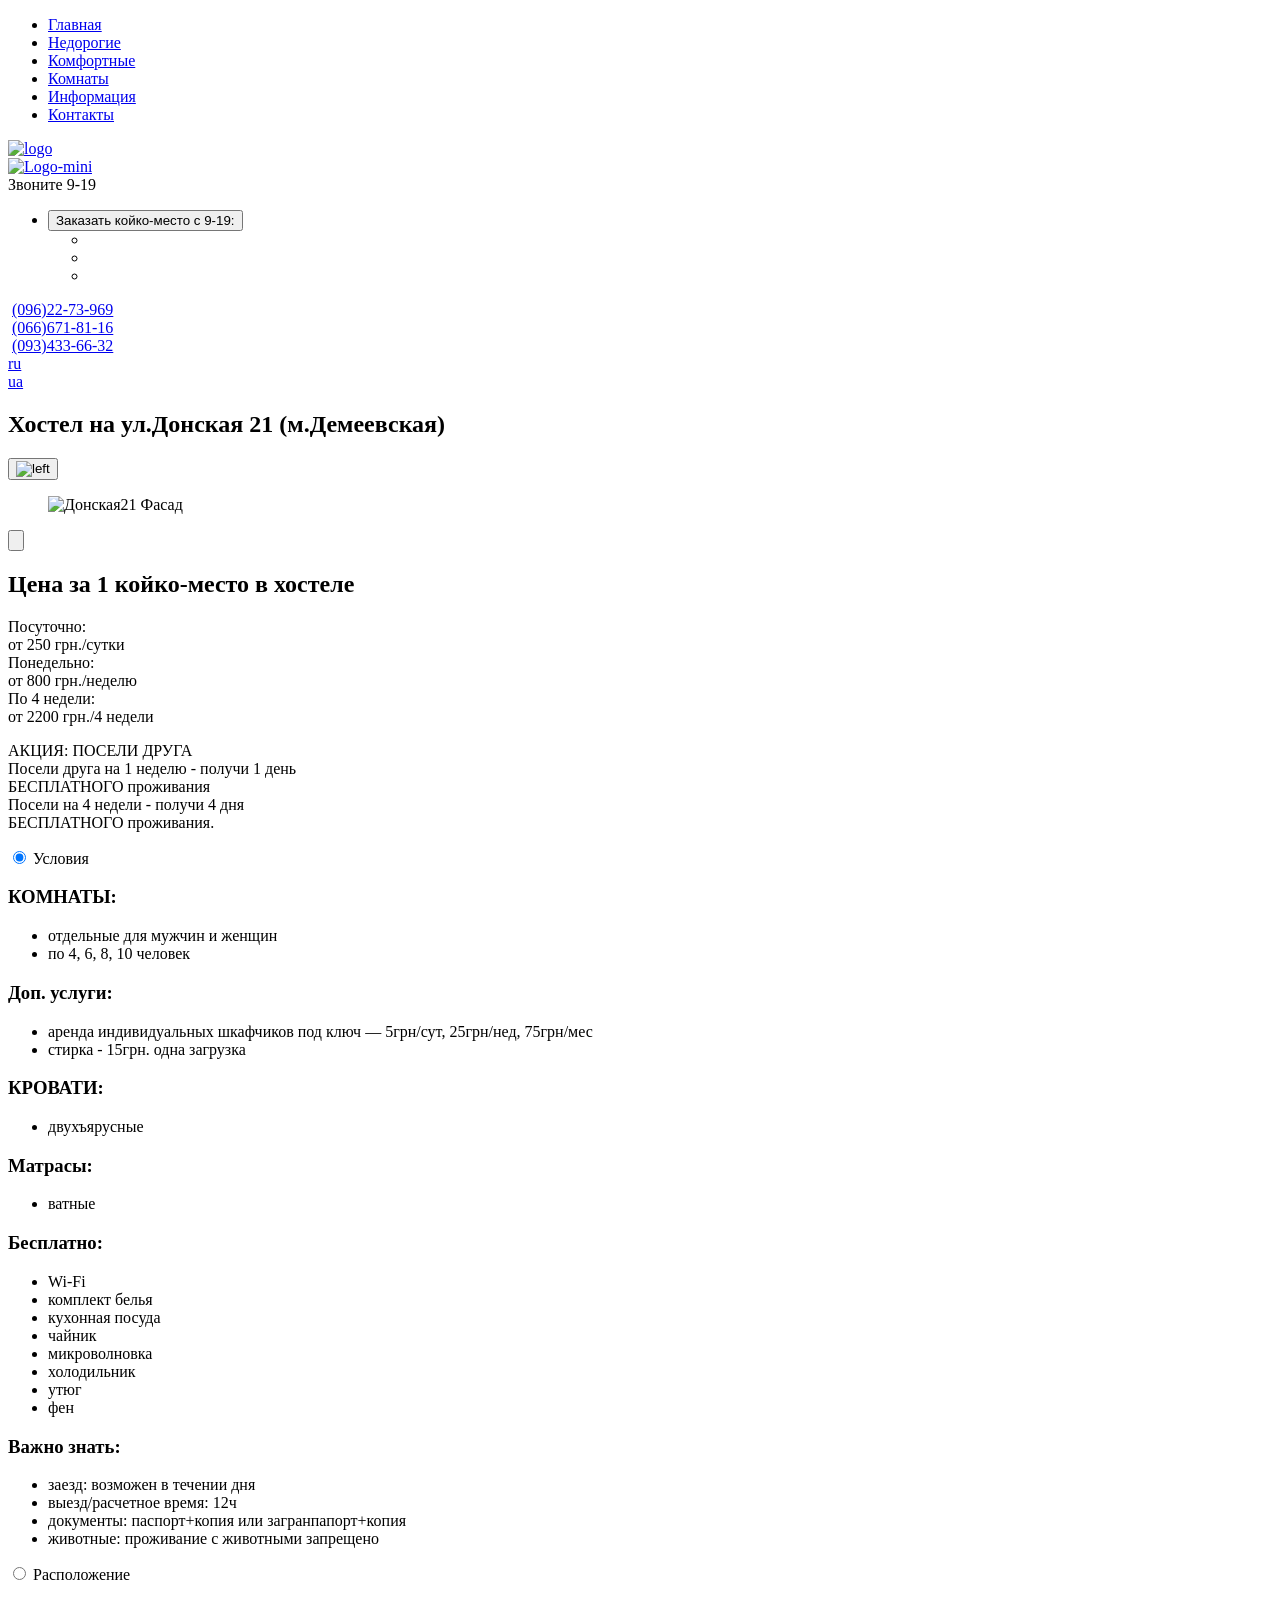
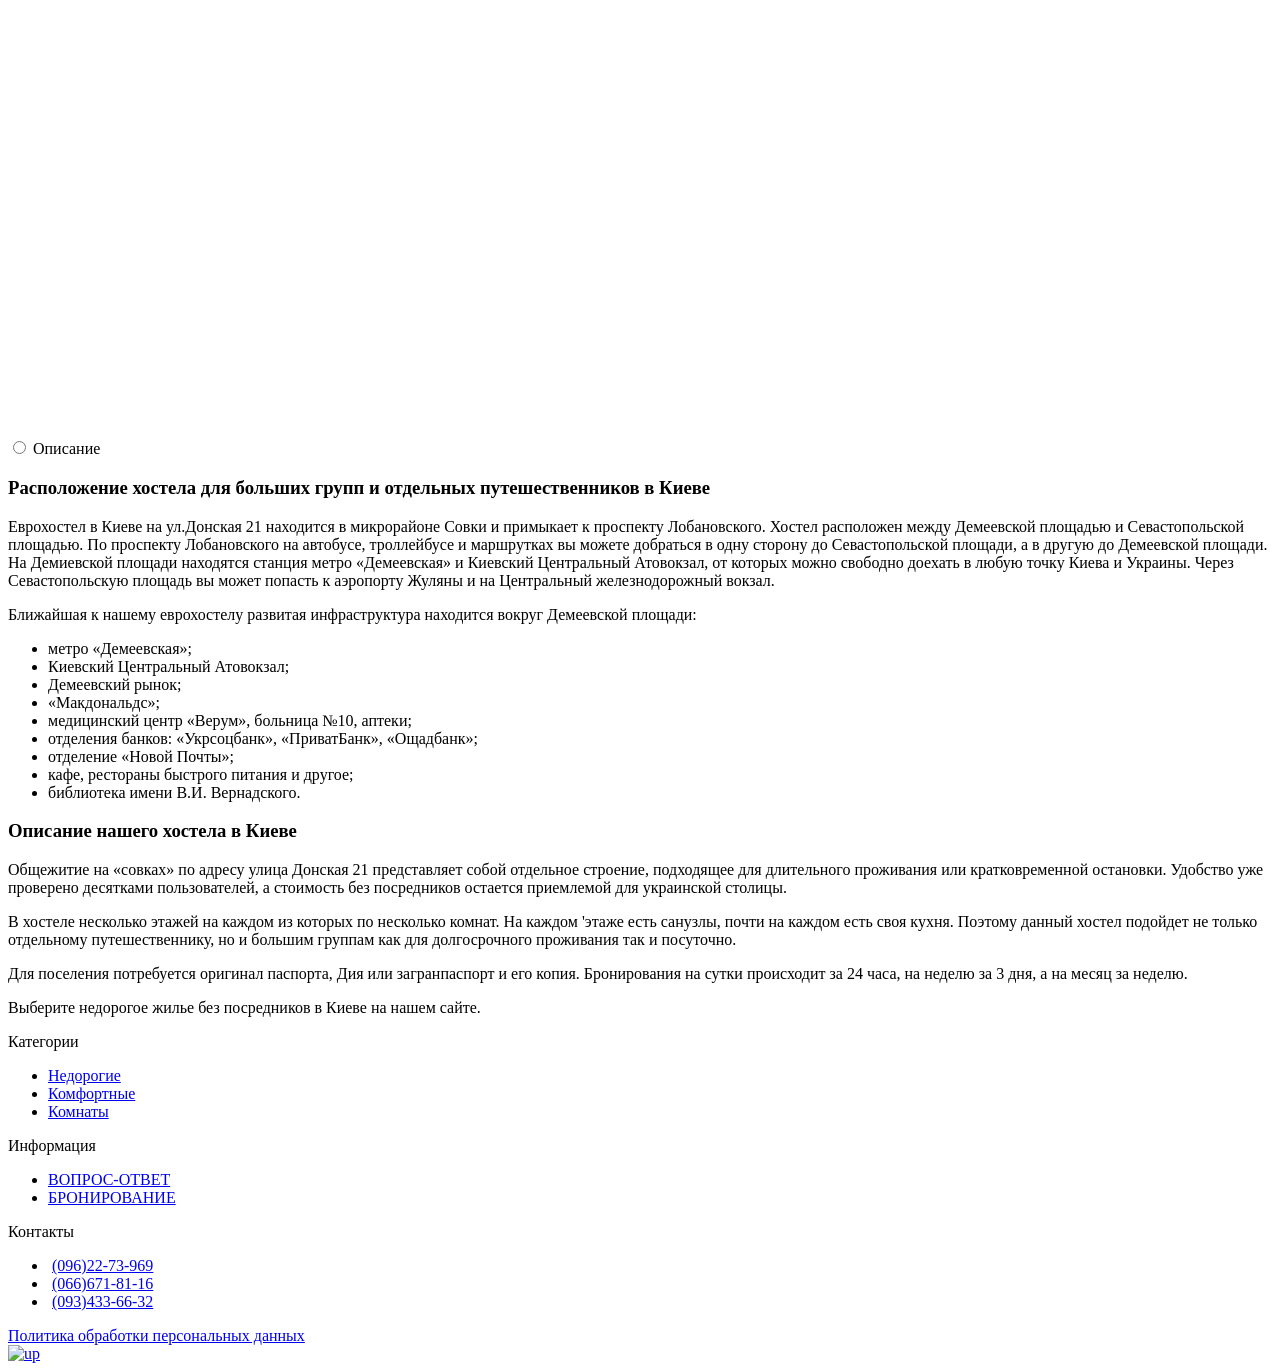
==== kategorii-hostelov/hostel-v-kieve-na-ul-donskaya-21-metro-demeevskaya/index.html @ 6fd7cd29 "Add files via upload" ====
<!DOCTYPE html>
<html lang="ru">
<head>
<!-- Google Tag Manager -->
<script>(function(w,d,s,l,i){w[l]=w[l]||[];w[l].push({'gtm.start':
new Date().getTime(),event:'gtm.js'});var f=d.getElementsByTagName(s)[0],
j=d.createElement(s),dl=l!='dataLayer'?'&l='+l:'';j.async=true;j.src=
'https://www.googletagmanager.com/gtm.js?id='+i+dl;f.parentNode.insertBefore(j,f);
})(window,document,'script','dataLayer','GTM-TLG4B3NT');</script>
<!-- End Google Tag Manager -->

    <meta charset="UTF-8">
    <meta name="viewport" content="width=device-width, initial-scale=1.0">
    <meta http-equiv="X-UA-Compatible" content="IE=edge">
    <title>Койко-место в Киеве недорого - хостел долгосрочно и посуточно | Сеть хостелов</title>
    <meta
    name="description"
    content="Планируете снять хостел в Киеве недорого или недорогое общежитие? Койко-место в еврохостеле между м.Демеевская и Севастопльской площадью - недорогое жилье долгосрочно для больших групп и каждого | Сеть хостелов">
    <link rel="icon" type="image/x-icon" href="/icons/favicon.ico">		
    <link rel="stylesheet" href="./css/style.min.css">
    <link
    rel="stylesheet"
    href="https://cdn.jsdelivr.net/npm/swiper@11/swiper-bundle.min.css">
</head>
<body>
<!-- Google Tag Manager (noscript) -->
<noscript><iframe src="https://www.googletagmanager.com/ns.html?id=GTM-TLG4B3NT"
height="0" width="0" style="display:none;visibility:hidden"></iframe></noscript>
<!-- End Google Tag Manager (noscript) -->

<header>
    <nav>
        <div class="container">
                <ul class="menu">
                    <li class="menu_item"><a href="https://hostelkiev.in.ua/" class="menu_link">Главная</a></li>
                    <li class="menu_item"><a href="https://hostelkiev.in.ua/kategorii-hostelov/" class="menu_link">Недорогие</a></li>
                    <li class="menu_item"><a href="https://hostelkiev.in.ua/komfort/" class="menu_link">Комфортные</a></li>
                    <li class="menu_item"><a href="https://hostelkiev.in.ua/rooms/" class="menu_link">Комнаты</a></li>
                    <li class="menu_item"><a href="https://hostelkiev.in.ua/information/vopros-otvet/" class="menu_link">Информация</a></li>
                    <li class="menu_item"><a href="https://hostelkiev.in.ua/contacts/" class="menu_link">Контакты</a></li>
                </ul>
        </div>        
    </nav>

    <div class="subheader"> 
        <div class="subheader__logo">
                <a href="https://hostelkiev.in.ua/" class="subheader__logo"><img src="img/Logo.png" alt="logo"></a>     
        </div>

        <div class="subheader__logo-mini">
                <a href="https://hostelkiev.in.ua/"><img src="img/Logo-mini.png" alt="Logo-mini"></a>     
        </div>

        <div class="subheader_call">Звоните 9-19</div>

        <div class="subheader__dropbutton">
                <ul class="dropbutton">
                    <li class="dropbutton__item">
                        <button class="dropbutton__btn">Заказать койко-место c 9-19:</button>
                        <ul class="dropdown-menu">
                            <li class="dropdown-menu__item">
                                <a href="tel:380962273969" class="dropdown-menu__link"><div class="mobile"><img src="img/mobile/Kyivstar_logo.svg" alt=""></div></a>
                            </li>
                            <li class="dropdown-menu__item">
                                <a href="tel:380666718116" class="dropdown-menu__link"><div class="mobile"><img src="img/mobile/Vodafone_2017_logo.svg" alt=""></div></a>
                            </li>
                            <li class="dropdown-menu__item">
                                <a href="tel:380934336632" class="dropdown-menu__link"><div class="mobile"><img src="img/mobile/Lifecell_2016_logo.svg" alt=""></div></a>
                            </li>
                        </ul>
                    </li>
                </ul>
        </div>
                                      
        <div class="phone__wrapper">
                <img src="icons/mobile/phone-kyivstar-icon-min.png" alt="">
                <a href="tel:380962273969" class="subheader__phone kyivstar">(096)22-73-969</a>
        </div>                       
            
        <div class="phone__wrapper">
                <img src="icons/mobile/phone-vodafon-icon-min.png" alt="">
                <a href="tel:380666718116" class="subheader__phone vodafone">(066)671-81-16</a>
        </div>                       
            
        <div class="phone__wrapper">
                <img src="icons/mobile/phone-life-icon-min.png" alt="">
                <a href="tel:380934336632" class="subheader__phone lifecell">(093)433-66-32</a>
        </div> 

        <div class="language">
                <div class="language-item ru"><a href="#" class="ru">ru</a></div>
                <div class="divider-vert"></div>
                <div class="language-item ukr"><a href="https://hostelkiev.in.ua/uk/nedorogi/bul-vaclava-gavela-38g-otradnyj/" class="ukr">ua</a></div>
        </div>

        <div class="hamburger">
            <span></span>
            <span></span>
            <span></span>
        </div>
    </div>
</header>

    <section class="card-slider section" id="formats">
    <div class="container">  
        <h1 id="up">Хостел на ул.Донская 21 (м.Демеевская)</h1>
        <div class="divider"></div>
        <div  class="card-slider__slider">

            <button class="card-slider__button carousel-button prev" type="button">
                <img class="carousel-arrow" src="./icons/arrow_left_64-64.png" alt="left">
            </button>

            <div class="card-slider__container swiper-container">
                
                <ul class="card-slider__list swiper-wrapper">
                    <li class="swiper-slide card-slider__item">
                        <div class="format-card">
                            <picture>
                                <source srcset="./img/webp/Донская21_Фасад.webp" type="image/webp">
                                <img class="format-card__img" src="./img/Донская21_Фасад" alt="Донская21 Фасад">
                            </picture>
                        </div>
                    </li>
                    <li class="swiper-slide card-slider__item">
                        <div class="format-card">
                            <picture>
                                <source srcset="./img/webp/Донская21_Комната1.webp" type="image/webp">
                                <img class="format-card__img" src="./img/Донская21_Комната1.jpg" alt="Донская21 Комната1">
                            </picture>
                        </div>
                    </li>
                    <li class="swiper-slide card-slider__item">
                        <div class="format-card">
                            <picture>
                                <source srcset="./img/webp/Донская21_Комната2.webp" type="image/webp">
                                <img class="format-card__img" src="./img/Донская21_Комната2.jpg" alt="Донская21 Комната2">
                            </picture>
                        </div>
                    </li>
                    <li class="swiper-slide card-slider__item">
                        <div class="format-card">
                            <picture>
                                <source srcset="./img/webp/Донская21_Комната3.webp" type="image/webp">
                                <img class="format-card__img" src="./img/Донская21_Комната3.jpg" alt="Донская21 Комната3">
                            </picture>
                        </div>
                    </li>
                    <li class="swiper-slide card-slider__item">
                        <div class="format-card">
                            <picture>
                                <source srcset="./img/webp/Донская21_Кухня1.webp" type="image/webp">
                                <img class="format-card__img" src="./img/Донская21_Кухня1.jpg" alt="Донская21 Кухня1">
                            </picture>
                        </div>
                    </li>
                    <li class="swiper-slide card-slider__item">
                        <div class="format-card">
                            <picture>
                                <source srcset="./img/webp/Донская21_Кухня2.webp" type="image/webp">
                                <img class="format-card__img" src="./img/Донская21_Кухня2" alt="Донская21 Кухня2">
                            </picture>
                        </div>
                    </li>
                    <li class="swiper-slide card-slider__item">
                        <div class="format-card">
                            <picture>
                                <source srcset="./img/webp/Донская21_Санузел.webp" type="image/webp">
                                <img class="format-card__img" src="./img/Донская21_Санузел" alt="Донская21 Санузел">
                            </picture>
                        </div>
                    </li>
                    <li class="swiper-slide card-slider__item">
                        <div class="format-card">
                            <picture>
                                <source srcset="./img/webp/Донская21_Бойлеры.webp" type="image/webp">
                                <img class="format-card__img" src="./img/Донская21_Бойлеры" alt="Донская21 Бойлеры">
                            </picture>
                        </div>
                    </li>
                    <li class="swiper-slide card-slider__item">
                        <div class="format-card">
                            <picture>
                                <source srcset="./img/webp/Донская21_Шкафчики.webp" type="image/webp">
                                <img class="format-card__img" src="./img/Донская21_Шкафчики" alt="Донская21 Шкафчики">
                            </picture>
                        </div>
                    </li>
                    
                </ul>

                <div class="pagination">
                    <span class="pagination__button swiper-pagination"></span>
                    <span class="pagination__button swiper-pagination"></span>
                    <span class="pagination__button swiper-pagination"></span>
                    <span class="pagination__button swiper-pagination"></span>
                </div>
            </div>

            <button class="card-slider__button carousel-button next" type="button">
                <img class="carousel-arrow" src="./icons/arrow_left_64-64.png" alt="">
            </button>

            <div id="price" class="price">
                <div class="price__wrapper">
                    <div class="price__subheader">
                        <h2>Цена за 1 койко-место в хостеле</h2>
                    </div>     
                    <div class="price__element price__day"><div>Посуточно:</div><div>от 250 грн./сутки</div></div>
                    <div class="price__element price__week"><div>Понедельно:</div><div>от 800 грн./неделю</div></div>
                    <div class="price__element price__month"><div>По 4 недели:</div><div>от 2200 грн./4 недели</div></div>
                </div>
                <div class="price__action">
					<p>
    					АКЦИЯ: ПОСЕЛИ ДРУГА<br>
    					Посели друга на 1 неделю - получи 1 день<br>
    					БЕСПЛАТНОГО проживания<br>Посели на 4 недели - получи 4 дня<br>
    					БЕСПЛАТНОГО проживания.
					</p>
                </div>
            </div>

        </div>
    </div>
    </section>

    <section id="inroom" class="tabs">
            <div class="container">
                <div class="mytabs">
                    <input type="radio" id="conditions" name="mytabs" checked="checked">
                    <label for="conditions">Условия</label>
                    <div class="tab">
                        <div  class="tabs__conditions">
                            <article class="tabs__conditions-item">
                                <h3>КОМНАТЫ:</h3>
                                <div class="divider"></div>
                                <ul>
                                    <li>отдельные для мужчин и женщин</li>
                                    <li>по 4, 6, 8, 10 человек</li>
                                </ul>
                            </article>
                            <article class="tabs__conditions-item">
                                <h3>Доп. услуги:</h3>
                                <div class="divider"></div>
                                <ul>
                                    <li>аренда индивидуальных шкафчиков под ключ — 5грн/сут, 25грн/нед, 75грн/мес</li>
                                    <li>стирка - 15грн. одна загрузка</li>
                                </ul>
                            </article>
                            <article class="tabs__conditions-item">
                                <h3>КРОВАТИ:</h3>
                                <div class="divider"></div>
                                <ul>
                                    <li>двухъярусные</li>
                                </ul>
                            </article>
                            <article class="tabs__conditions-item">
                                <h3>Матрасы:</h3>
                                <div class="divider"></div>
                                <ul>
                                    <li>ватные</li>
                                </ul>
                            </article>
                            <article class="tabs__conditions-item">
                                <h3>Бесплатно:</h3>
                                <div class="divider"></div>
                                <ul>
                                    <li>Wi-Fi</li>
                                    <li>комплект белья</li>
                                    <li>кухонная посуда</li>
                                    <li>чайник</li>
                                    <li>микроволновка</li>
                                    <li>холодильник</li>
                                    <li>утюг</li>
                                    <li>фен</li>
                                </ul>
                            </article>
                            <article class="tabs__conditions-item">
                                <h3>Важно знать:</h3>
                                <div class="divider"></div>
                                <ul>
                                    <li>заезд: возможен в течении дня</li>
                                    <li>выезд/расчетное время: 12ч</li>
                                    <li>документы: паспорт+копия или загранпапорт+копия</li>
                                    <li>животные: проживание с животными запрещено</li>
                                </ul>
                            </article>
                        </div>
                    </div>
            
                    <input type="radio" id="location" name="mytabs">
                    <label for="location">Расположение</label>
                    <div id="map" class="tab">
                        <iframe src="https://www.google.com/maps/embed?pb=!1m18!1m12!1m3!1d10775.793111386543!2d30.4885365800742!3d50.40852044294378!2m3!1f0!2f0!3f0!3m2!1i1024!2i768!4f13.1!3m3!1m2!1s0x40d4ced23075c1cb%3A0x2211930165302c5a!2z0YPQuy4g0JTQvtC90YHQutCw0Y8sIDIxLCDQmtC40LXQsiwg0KPQutGA0LDQuNC90LAsIDAyMDAw!5e0!3m2!1sru!2s!4v1761738614080!5m2!1sru!2s" width="600" height="450" style="border:0;" allowfullscreen="" loading="lazy" referrerpolicy="no-referrer-when-downgrade"></iframe>
                    </div>
            
                    <input type="radio" id="description" name="mytabs">
                    <label for="description">Описание</label>
                    <div class="tab">
                        <h3>Расположение хостела для больших групп и отдельных путешественников в Киеве</h3>
                        <P>
                            Еврохостел в Киеве на ул.Донская 21 находится в микрорайоне Совки и примыкает к проспекту Лобановского. Хостел расположен между Демеевской площадью и Севастопольской площадью. По проспекту Лобановского на автобусе, троллейбусе и маршрутках вы можете добраться в одну сторону до Севастопольской площади, а в другую до Демеевской площади. На Демиевской площади находятся станция метро «Демеевская» и Киевский Центральный Атовокзал, от которых можно свободно доехать в любую точку Киева и Украины. Через Севастопольскую площадь вы может попасть к аэропорту Жуляны и на Центральный железнодорожный вокзал. 
                        </P>
                        <P>
                            Ближайшая к нашему еврохостелу развитая инфраструктура находится вокруг Демеевской площади:
                            <ul>
                                <li>метро «Демеевская»;</li>
                                <li>Киевский Центральный Атовокзал;</li>
                                <li>Демеевский рынок;</li>
                                <li>«Макдональдс»;</li>
                                <li>медицинский центр «Верум», больница №10, аптеки;</li>
                                <li>отделения банков: «Укрсоцбанк», «ПриватБанк», «Ощадбанк»;</li>
                                <li>отделение «Новой Почты»;</li>
                                <li>кафе, рестораны быстрого питания и другое;</li>
                                <li>библиотека имени В.И. Вернадского.</li>
                            </ul>
                        </P>
                        <h3>Описание нашего хостела в Киеве</h3>
                        <p>
                            Общежитие на «совках» по адресу улица Донская 21 представляет собой отдельное строение, подходящее для длительного проживания или кратковременной остановки. Удобство уже проверено десятками пользователей, а стоимость без посредников остается приемлемой для украинской столицы.
                        </p>
                        <p>
                            В хостеле несколько этажей на каждом из которых по несколько комнат. На каждом 'этаже есть санузлы, почти на каждом есть своя кухня. Поэтому данный хостел подойдет не только отдельному путешественнику, но и большим группам как для долгосрочного проживания так и посуточно.
                        </p>
                        <p>
                            Для поселения потребуется оригинал паспорта, Дия или загранпаспорт и его копия. Бронирования на сутки происходит за 24 часа, на неделю за 3 дня, а на месяц за неделю.
                        </p>
                        <p>
                            Выберите недорогое жилье без посредников в Киеве на нашем сайте.
                        </p>
                    </div>
                </div>
            </div>
    </section>

    <div class="futer">
        <div class="container">
            <div class="futer__wrapper">
                <div class="futer__menu">
                    <div class="futer__subheader">Категории</div>
                    <div class="divider"></div>
                    <div class="futer__list">
                        <ul>
                            <li><a href="https://hostelkiev.in.ua/kategorii-hostelov/">Недорогие</a></li>
                            <li><a href="https://hostelkiev.in.ua/komfort/">Комфортные</a></li>
                            <li><a href="https://hostelkiev.in.ua/rooms/">Комнаты</a></li>
                        </ul>
                    </div>
                </div>
                <div class="futer__menu">
                    <div class="futer__subheader">Информация</div>
                    <div class="divider"></div>
                    <div class="futer__list">
                        <ul>
                            <li><a href="https://hostelkiev.in.ua/information/vopros-otvet/">ВОПРОС-ОТВЕТ</a></li>
                            <li><a href="https://hostelkiev.in.ua/information/bronirovanie/">БРОНИРОВАНИЕ</a></li>
                        </ul>
                    </div>
                </div>
                <div class="futer__menu futer__menu-contacts">
                    <div class="futer__subheader">Контакты</div>
                    <div class="divider"></div>
                    <div class="futer__list">
                        <ul>
                            <li>
                                <div class="phone__wrapper">
                                    <img src="icons/mobile/phone-kyivstar-icon-min.png" alt="" class="phone__icon">
                                    <a href="tel:380962273969" class="subheader__phone kyivstar">(096)22-73-969</a>
                                </div>
                            </li>
                            <li>
                                <div class="phone__wrapper">
                                    <img src="icons/mobile/phone-vodafon-icon-min.png" alt="" class="phone__icon">
                                    <a href="tel:380666718116" class="subheader__phone vodafone">(066)671-81-16</a>
                                </div>
                            </li>
                            <li>
                                <div class="phone__wrapper">
                                    <img src="icons/mobile/phone-life-icon-min.png" alt="" class="phone__icon">
                                    <a href="tel:380934336632" class="subheader__phone lifecell">(093)433-66-32</a>
                                </div>
                            </li>
                        </ul>
                    </div>
                </div>
                <div id="confident">
                    <a href="https://hostelkiev.in.ua/information/popd/">Политика обработки персональных данных</a>
                </div>
            </div>
        </div>
    </div>

    <a href="#up" class="pageup">
        <img src="icons/arrowhead_up(2).png" alt="up">
    </a>
    
    <script src="js/script.js"></script>
    <script src="https://cdn.jsdelivr.net/npm/swiper@11/swiper-bundle.min.js"></script>
    <script src="./js/card-slider.js"></script>

</body>
</html>
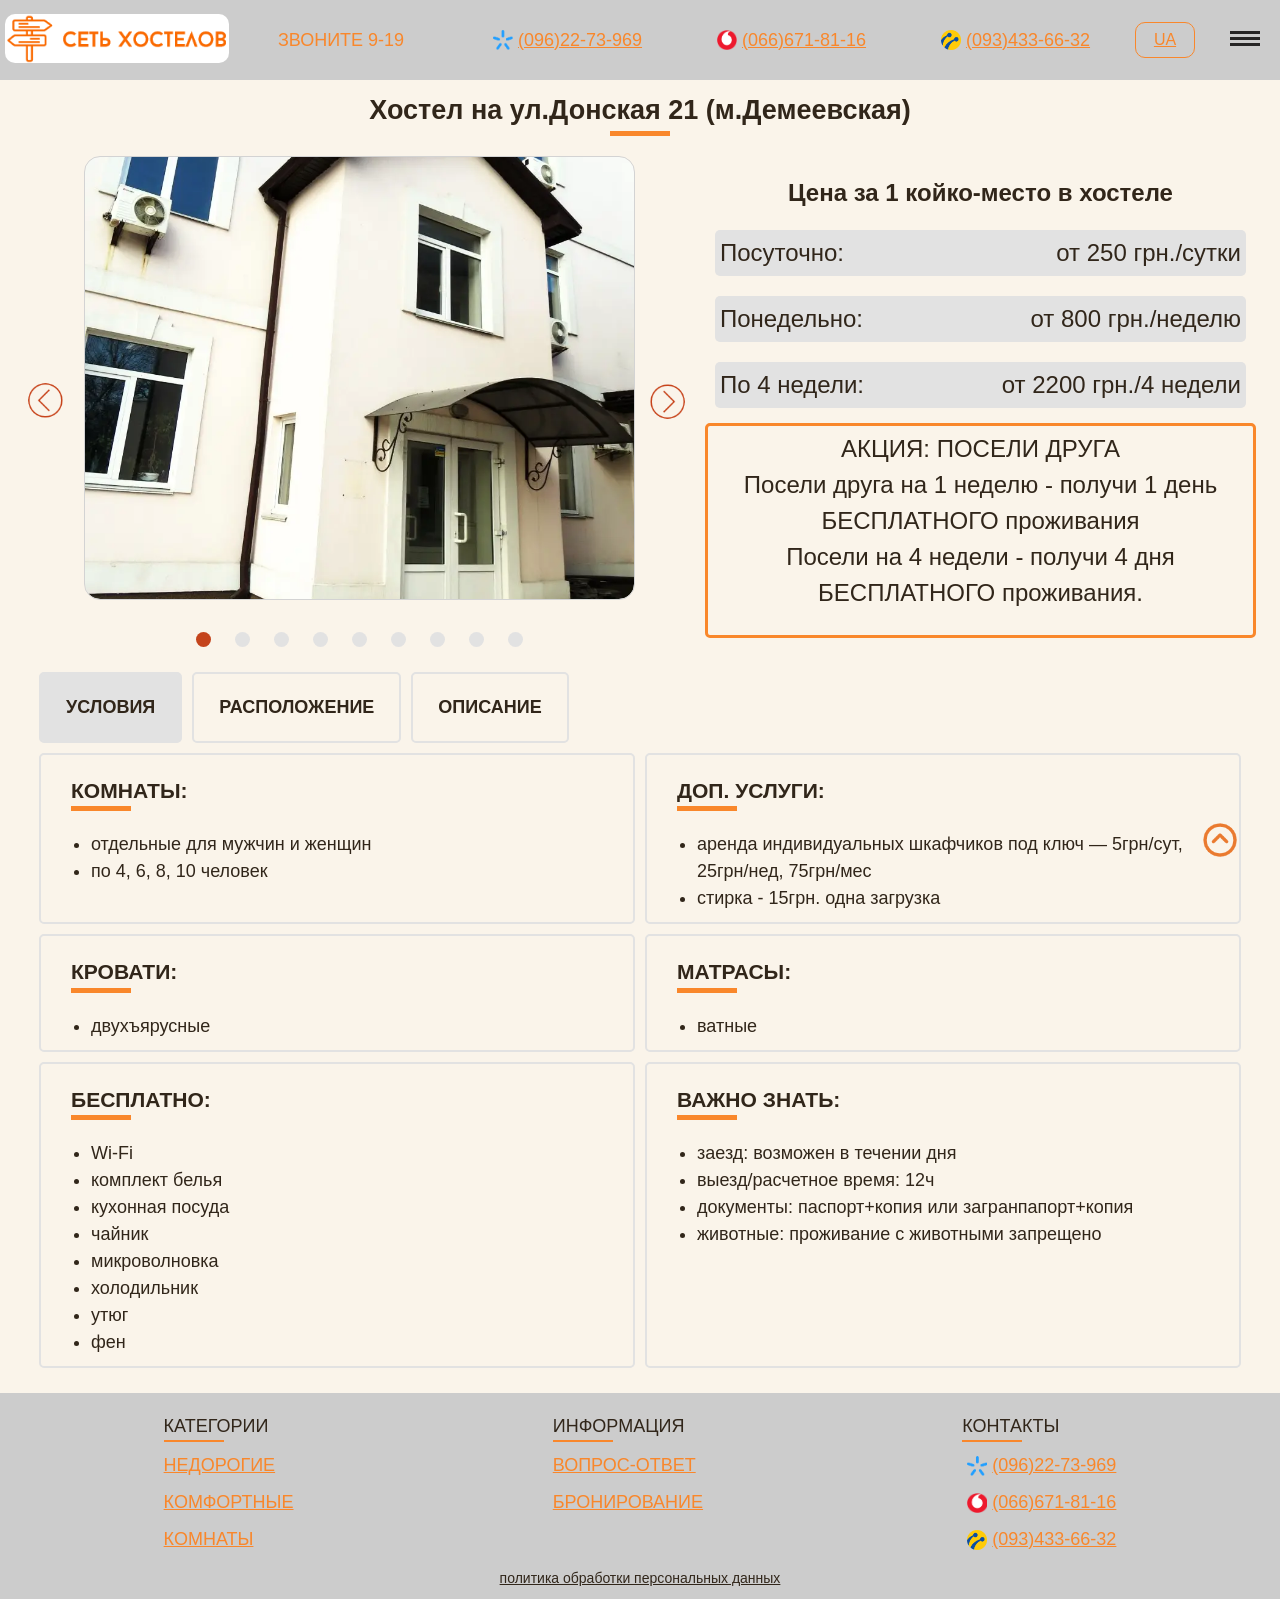
==== commit 9894bb89: "Update index.html" ====
--- a/kategorii-hostelov/hostel-v-kieve-na-ul-donskaya-21-metro-demeevskaya/index.html
+++ b/kategorii-hostelov/hostel-v-kieve-na-ul-donskaya-21-metro-demeevskaya/index.html
@@ -90,7 +90,7 @@
         <div class="language">
                 <div class="language-item ru"><a href="#" class="ru">ru</a></div>
                 <div class="divider-vert"></div>
-                <div class="language-item ukr"><a href="https://hostelkiev.in.ua/uk/nedorogi/bul-vaclava-gavela-38g-otradnyj/" class="ukr">ua</a></div>
+                <div class="language-item ukr"><a href="https://hostelkiev.in.ua/uk/nedorogi/vul-donska-21-metro-demiivska/" class="ukr">ua</a></div>
         </div>
 
         <div class="hamburger">
--- a/kategorii-hostelov/hostel-v-kieve-na-ul-donskaya-21-metro-demeevskaya/css/style.min.css
+++ b/kategorii-hostelov/hostel-v-kieve-na-ul-donskaya-21-metro-demeevskaya/css/style.min.css
@@ -0,0 +1 @@
+@font-face{font-display:swap;font-family:"Poppins";font-style:normal;font-weight:300;src:url("../fonts/poppins-v20-latin-300.woff2") format("woff2")}@font-face{font-display:swap;font-family:"Poppins";font-style:normal;font-weight:400;src:url("../fonts/poppins-v20-latin-regular.woff2") format("woff2")}@font-face{font-display:swap;font-family:"Poppins";font-style:normal;font-weight:600;src:url("../fonts/poppins-v20-latin-600.woff2") format("woff2")}@font-face{font-display:swap;font-family:"Poppins";font-style:normal;font-weight:900;src:url("../fonts/poppins-v20-latin-900.woff2") format("woff2")}html{scroll-behavior:smooth}*,*::after,*::before{box-sizing:border-box}body{margin:0;color:#31261a;font-family:Poppins,sans-serif;font-size:16px;font-weight:300;line-height:1.5;background-color:#faf4ea}@media screen and (min-width: 768px){body{font-size:18px;font-weight:400}}h1,h2,h3,h4,h5,h6,p{margin-top:0}img{display:block;max-width:100%;height:auto;-o-object-fit:cover;object-fit:cover}a{display:inline-block}ul{margin:0;padding:0;list-style:disc}.main{display:none}.container{width:100%;max-width:1288px;margin:0 auto;padding:0 24px}@media screen and (max-width: 480px){.container{padding:0 5px}}.divider{width:60px;height:5px;background-color:#f9872b;margin:0 auto 0 20px}.btn{height:45px;background:#f9872b;box-shadow:0px 4px 4px rgba(0,0,0,.15);padding:12px 25px;border-radius:5px;border:none;color:#fff;text-transform:uppercase;cursor:pointer;font-weight:400}.btn:hover{background-color:#fff;color:#f9872b;border:solid 2px;border-color:#f9872b}.button_mini{width:135px;height:32px;background-color:#f9872b;color:#fff;border-radius:5px;border:none;text-transform:uppercase;font-size:14px;cursor:pointer}.button_mini:hover{background-color:#fff;color:#f9872b;border:solid 2px;border-color:#f9872b}.dropbutton{margin:0;padding:0;list-style-type:none}.dropbutton__item{position:relative}.dropbutton__item.dropbutton__item-open .dropdown-menu{transform:translateX(0);opacity:1;visibility:visible}.dropbutton__item.dropbutton__item-open .dropbutton__btn::after{transform:rotate(-135deg)}.dropbutton__btn{position:relative;background-color:#f9872b;border:none;border-radius:6px;padding:15px;padding-right:30px;color:#fff;text-transform:uppercase;transition:background-color .5s;cursor:pointer}.dropbutton__btn:hover{background-color:#fff;color:#f9872b;border:solid 2px;border-color:#f9872b}.dropbutton__btn:active{background-color:rgba(0,0,0,.2)}.dropbutton__btn::after{content:"";position:absolute;display:block;border:solid #e2e2e2;border-width:0 4px 4px 0;display:inline-block;padding:3px;transform:rotate(45deg);-webkit-transform:rotate(45deg);right:9px;top:23px;transition:transform .5s}.dropdown-menu{position:absolute;min-width:100%;margin:0;padding:0;list-style-type:none;border-radius:6px;background-color:#e2e2e2;transform:translateX(-100%);opacity:0;visibility:hidden;transition:visibility .5s,opacity .5s,transform .5s}.dropdown-menu__link{display:block;padding:15px 20px;color:#fff}.dropdown-menu__link:hover{background-color:hsla(0,0%,100%,.2)}.dropdown-menu__link:active{background-color:rgba(0,0,0,.2);transition:background-color .5s}.price{margin-top:0;padding-bottom:35px;display:flex;flex-direction:column;font-size:24px}.price__wrapper{display:flex;flex-direction:column;justify-content:flex-start;max-width:100%}.price__subheader{text-align:center;min-width:400px;height:35px;font-size:16px;margin-top:10px}.price__element{margin:20px 10px 0 10px;padding:5px;display:flex;justify-content:space-between;border-radius:5px;background-color:#e2e2e2}.price__action{margin-top:15px;width:100%;padding:5px 15px 0 15px;border:3px solid #f9872b;border-radius:5px;text-align:center}.carousel-button{align-items:center;padding:0;width:44px;height:44px;border-radius:50%;background-color:rgba(0,0,0,0);border:none;cursor:pointer}.carousel-button:hover{background-color:#fff}.carousel-button.next{transform:rotate(180deg)}.format-card{transition:transform .3s;position:relative;border:1px solid #d3d3d3;border-radius:16px;background-image:linear-gradient(180deg, rgba(49, 38, 26, 0) 55.21%, rgba(49, 38, 26, 0.71) 72.92%, var(--color-primary-dark) 100%);padding:24px;height:444px;overflow:hidden}.format-card:hover{transform:scale(1.05)}.format-card__img{position:absolute;top:0;left:0;width:100%;height:100%;z-index:-1}.pagination{display:flex;align-items:center;justify-content:center;gap:24px}.pagination__button{width:15px;height:15px;padding:0;background-color:#e2e2e2;border-radius:50%}.pagination__button--active{background-color:#c4441c}.pageup{display:block;position:fixed;bottom:40px;right:40px;width:40px;height:40px}.pageup img{width:100%}@media screen and (max-width: 1279px){.pageup{right:20px}}@media screen and (max-width: 480px){.pageup{right:10px}}.card-slider{padding-top:90px}.card-slider__slider{margin-top:20px;display:grid;grid-template-columns:50px 1fr 50px 1fr;grid-template-rows:1fr;gap:10px;align-items:center}.card-slider__container{overflow:hidden}.card-slider__list{margin-bottom:32px}.card-slider__button{display:block}.card-slider h1{margin-top:20px;text-align:center;margin:auto}.card-slider .divider{margin:0 auto}.mytabs{display:flex;flex-wrap:wrap;max-width:100%;margin:10px auto;padding:25px}.mytabs input[type=radio]{display:none}.mytabs label{padding:20px 25px;font-weight:bold;text-transform:uppercase;border:2px solid #e2e2e2;border-radius:5px;margin:5px;text-align:center}.mytabs .tab{width:100%;padding:5px;order:1;display:none}.mytabs input[type=radio]:checked+label+.tab{display:block}.mytabs input[type=radio]:checked+label{background:#e2e2e2}.tabs__conditions{display:grid;grid-template-columns:1fr 1fr;grid-template-rows:minmax(300px auto) minmax(300px auto);gap:10px}.tabs__conditions-item{padding:10px;border:2px solid #e2e2e2;border-radius:5px}.tabs__conditions-item ul{margin:20px 0 0 40px}.tabs__conditions-item h3{margin:10px auto 0 20px;text-transform:uppercase}iframe{width:100%;height:450px}@media screen and (max-width: 1280px){.price{padding-bottom:0}.mytabs{padding:10px}}@media screen and (max-width: 992px){.card-slider__slider{grid-template-columns:50px auto 50px;grid-template-rows:auto auto}.price{grid-column:2/3;flex-direction:row;justify-content:space-between;font-size:16px}.price__element{margin:10px 10px 0 10px}.price__action{font-size:14px;padding:5px}.price__action p{margin-top:10px}.mytabs label{padding:10px;font-size:14px}}@media screen and (max-width: 768px){.card-slider{padding-top:70px}.card-slider__slider{grid-template-columns:minmax(200px, 1fr);grid-template-rows:1fr auto}.card-slider__button{display:none}.price{grid-column:1/2;flex-direction:column;justify-content:center}.tabs__conditions{grid-template-columns:1fr;grid-template-rows:repeat(4, minmax(300px auto))}}@media screen and (max-width: 480px){.mytabs{flex-direction:column;justify-content:center}.price__subheader{min-width:300px;font-size:12px}}header{width:100vw;position:fixed;z-index:101;background-color:#ccc}header nav .menu{z-index:101;display:flex;padding:13px 70px;margin:0;list-style-type:none;position:fixed;flex-direction:column;justify-content:center;align-items:center;top:0;left:-100%;width:300px;height:100vh;padding:20px 15px;background-color:#f9872b;transition:.6s all}header nav .menu_active{left:0;z-index:101}header nav .menu_item{padding-right:0;border:none;margin:10px 0}header nav .menu_link{color:#fff;font-size:15px;font-weight:300;font-size:20px}.subheader{width:100%;height:100%;padding:5px;display:grid;grid-template-columns:repeat(5, minmax(100px, 1fr)) 80px 70px;grid-template-rows:70px;align-items:center}.subheader .phone__wrapper{display:flex;justify-content:center}.subheader .phone__wrapper img{display:block;height:20px;width:20px;margin:auto 5px}.subheader .phone__wrapper .kyivstar:hover{color:#00b3ff}.subheader .phone__wrapper .vodafone:hover{color:red}.subheader .phone__wrapper .lifecell:hover{color:#e2de13}.subheader_call{color:#f9872b;font-weight:500;text-align:center;text-transform:uppercase}.subheader__dropbutton{display:none;margin:0px}.subheader__dropbutton a{display:block;padding:0 15px;margin:0 auto;border-radius:5px}.subheader__dropbutton a:hover{background-color:#ccc}.subheader__logo{max-width:100%}.subheader__logo img{display:block;margin-top:5px;border-style:none;border-radius:10px}.subheader__logo-mini{display:none;max-width:100%}.subheader__logo-mini img{height:45px;margin-top:7px;border-radius:10px}.subheader__phone{display:block;color:#f9872b;font-weight:500;text-transform:uppercase}.subheader .mobile{padding-top:5px;height:50px}.subheader .mobile img{max-height:100%;max-width:100%}.subheader .hamburger{display:block;position:absolute;right:20px;top:50%;transform:translateY(-50%);width:30px;height:18px;margin:auto}.subheader .hamburger span{display:block;height:3px;width:100%;background-color:#262525;margin-bottom:3px;transition:.5s all}.subheader .hamburger_active span{margin-bottom:-3px}.subheader .hamburger_active span:nth-child(1){transform:translateY(3px) rotate(-45deg)}.subheader .hamburger_active span:nth-child(2){display:none}.subheader .hamburger_active span:nth-child(3){transform:translateY(3px) rotate(45deg)}.language{display:flex;justify-content:center;align-items:center;margin:0 10px;padding:5px;font-size:16px;font-weight:500;text-transform:uppercase;border:1px solid #f9872b;border-radius:10px}.language-item a{color:#f9872b}.language-item a.ru{display:none}.language .divider-vert{display:none}@media screen and (max-width: 992px){.subheader{grid-template-columns:repeat(4, minmax(100px, 1fr)) 70px 50px}.subheader_call{display:none}.subheader .language{font-size:14px;margin:0 5px}.subheader .phone__wrapper{font-size:16px}}@media screen and (max-width: 768px){.subheader{grid-template-columns:170px 1fr 70px 60px;grid-template-rows:50px}.subheader__dropbutton{display:block;width:155px;margin:auto;font-size:14px}.subheader__dropbutton .dropbutton__btn{padding:3px}.subheader__dropbutton .dropbutton__btn::after{top:15px}.subheader .phone__wrapper{display:none}}@media screen and (max-width: 480px){header nav .menu_active{width:230px}header .subheader{grid-template-columns:45px minmax(155px, 1fr) 70px 50px}header .subheader__dropbutton{display:block}header .subheader .phone__wrapper{display:none}header .subheader__logo{display:none}header .subheader__logo-mini{display:block}header .subheader .hamburger{right:10px}.futer__menu-contacts{display:none}}@media screen and (max-width: 320px){.subheader{grid-template-columns:1fr 70px 60px}.subheader__logo-mini{display:none}}.futer{padding:10px;background-color:#ccc}.futer .divider{margin:0;height:2px}.futer__wrapper{display:flex;justify-content:space-around;flex-wrap:wrap}.futer__subheader{font-weight:500;text-transform:uppercase}.futer__menu{margin-top:10px}.futer__list{margin-top:10px}.futer__list ul{list-style-type:none}.futer__list ul li{margin-top:10px;color:#f9872b;text-transform:uppercase;font-weight:500;cursor:pointer}.futer__list ul li a{display:block}.futer__list ul li a:link{color:#f9872b}.futer__list ul li a:visited{color:#f9872b}.futer__list ul li a:hover{text-decoration:underline;color:#fff}.futer .phone__wrapper{display:flex;justify-content:flex-start}.futer .phone__wrapper img{display:block;height:20px;width:20px;margin:auto 5px}.futer .phone__wrapper .kyivstar:hover{color:#00b3ff}.futer .phone__wrapper .vodafone:hover{color:red}.futer .phone__wrapper .lifecell:hover{color:#e2de13}.futer #confident{flex-basis:80%;text-align:center;margin:15px auto 0 auto;color:#31261a;text-transform:lowercase;font-size:14px;font-weight:300;cursor:pointer}.futer #confident a{display:block}.futer #confident a:link{color:#31261a}.futer #confident a:visited{color:#31261a}.futer #confident a:hover{text-decoration:underline;color:#fff}/*# sourceMappingURL=style.min.css.map */
